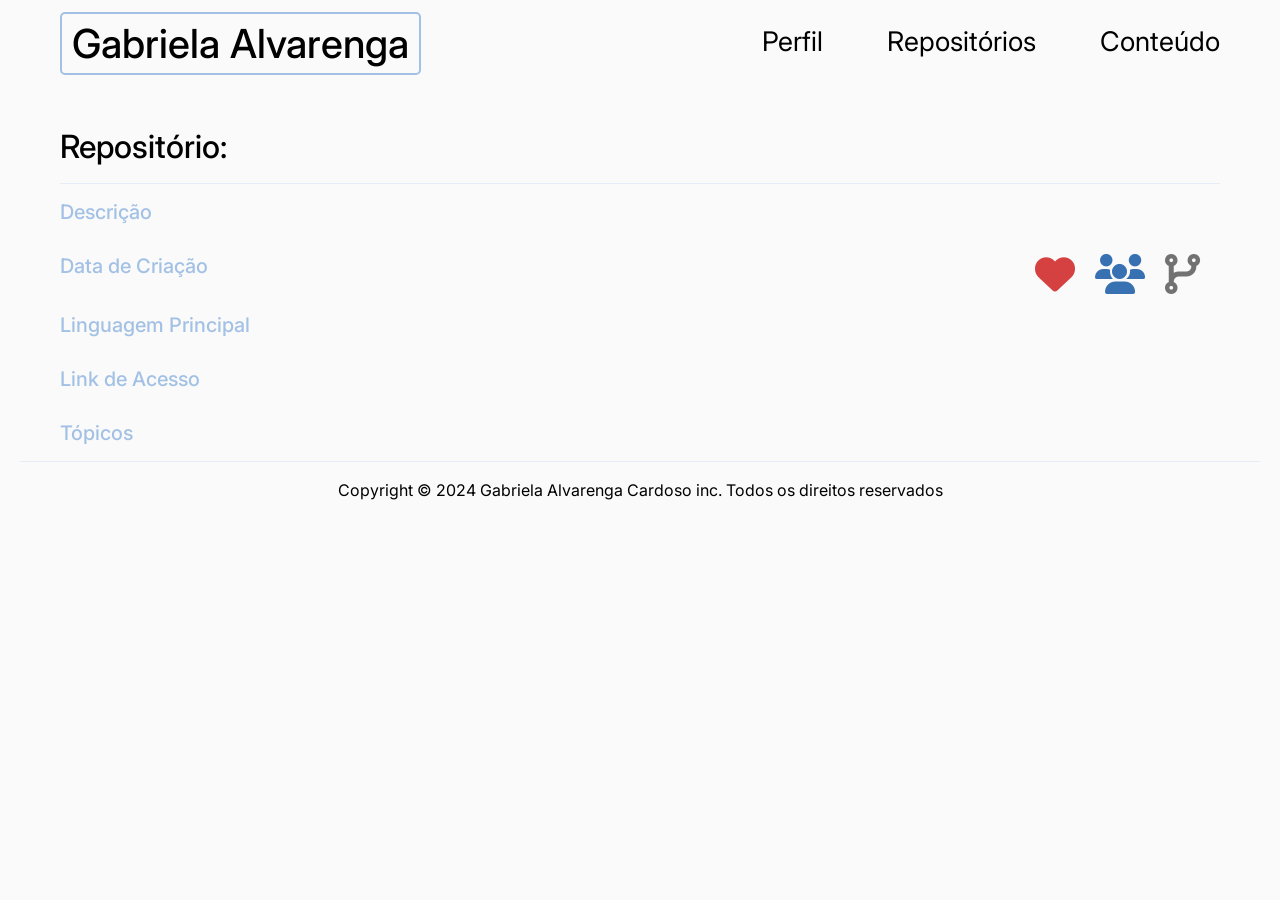
==== public/assets/repo.html @ 18218157 "COMMIT 2" ====
<!DOCTYPE html>
<html lang="pt-br">
<head>
    <meta charset="UTF-8">
    <meta name="viewport" content="width=device-width, initial-scale=1.0">
    <link rel="stylesheet" href="https://cdn.jsdelivr.net/npm/bootstrap@5.2.3/dist/css/bootstrap.min.css">
    <link rel="stylesheet" href="https://cdnjs.cloudflare.com/ajax/libs/font-awesome/6.2.0/css/all.min.css">
    <link rel="stylesheet" href="/public/assets/css/repo.css">
    <title>Detalhes do Repositório</title>
</head>
<body>
    <header class="cabecalho">
        <h1><a href="index.html" class="lg">Gabriela Alvarenga</a></h1>
        <nav class="menu">
            <ul>
                <li><a href="index.html#perfil">Perfil</a></li>
                <li><a href="index.html#repositorios">Repositórios</a></li>
                <li><a href="index.html#conteudo-sugerido">Conteúdo</a></li>
            </ul>
        </nav>
    </header>

    <main class="main">
        <h2 id="repo-name">Repositório: <span id="repo-title"></span></h2>
        <hr>
        <div class="descricao">
            <h3>Descrição</h3>
            <p id="repo-description"></p>
        </div>

        <div class="detalhes">
            <div class="detalhe">
                <h3>Data de Criação</h3>
                <p id="repo-created-at"></p>
            </div>

            <div class="icones">
                <div class="coracao">
                    <i class="fa-solid fa-heart fa-2x"></i>
                    <p id="repo-stargazers"></p>
                </div>

                <div class="compartilhados">
                    <i class="fa-solid fa-users fa-2x"></i>
                    <p id="repo-watchers"></p>
                </div>

                <div class="forks">
                    <i class="fa-solid fa-code-branch fa-2x"></i>
                    <p id="repo-forks"></p>
                </div>
            </div>
        </div>

        <div class="linguagem">
            <h3>Linguagem Principal</h3>
            <p id="repo-language"></p>
        </div>

        <div class="link-acesso">
            <h3>Link de Acesso</h3>
            <p><a id="repo-url" href="#" target="_blank"></a></p>
        </div>

        <div class="topicos">
            <h3>Tópicos</h3>
            <ul id="repo-topics"></ul>
        </div>
    </main>

    <footer class="rodape">
        <hr>
        <p>Copyright &copy; 2024 Gabriela Alvarenga Cardoso inc. Todos os direitos reservados</p>
    </footer>

    <script>
        document.addEventListener('DOMContentLoaded', () => {
            const repoName = getParameterByName('repo');
            if (repoName) {
                const repoDetailsURL = `https://api.github.com/repos/gabialvarenga/${repoName}`;

                fetch(repoDetailsURL)
                    .then(response => response.json())
                    .then(data => {
                        document.getElementById('repo-title').textContent = data.name;
                        document.getElementById('repo-description').textContent = data.description || 'Sem descrição disponível.';
                        document.getElementById('repo-created-at').textContent = new Date(data.created_at).toLocaleDateString('pt-BR');
                        document.getElementById('repo-stargazers').textContent = data.stargazers_count;
                        document.getElementById('repo-watchers').textContent = data.watchers_count;
                        document.getElementById('repo-forks').textContent = data.forks_count;
                        document.getElementById('repo-language').textContent = data.language || 'Não especificada';
                        document.getElementById('repo-url').textContent = 'Ver repositório';
                        document.getElementById('repo-url').href = data.html_url;

                        const topicsList = document.getElementById('repo-topics');
                        data.topics.forEach(topic => {
                            const li = document.createElement('li');
                            li.textContent = topic;
                            topicsList.appendChild(li);
                        });
                    })
                    .catch(error => {
                        console.error('Erro ao carregar detalhes do repositório:', error);
                    });
            } else {
                console.error('Nome do repositório não especificado na URL.');
            }
        });

        function getParameterByName(name, url) {
            if (!url) url = window.location.href;
            name = name.replace(/[\[\]]/g, '\\$&');
            const regex = new RegExp('[?&]' + name + '(=([^&#]*)|&|#|$)'),
                results = regex.exec(url);
            if (!results) return null;
            if (!results[2]) return '';
            return decodeURIComponent(results[2].replace(/\+/g, ' '));
        }
    </script>

    <script src="https://cdn.jsdelivr.net/npm/bootstrap@5.2.3/dist/js/bootstrap.bundle.min.js"></script>
</body>
</html>
---- public/assets/css/repo.css ----
@import url('https://fonts.googleapis.com/css2?family=Inter:wght@100..900&family=Raleway:ital,wght@0,100..900;1,100..900&family=Roboto:ital,wght@0,100;0,300;0,400;0,500;0,700;0,900;1,100;1,300;1,400;1,500;1,700;1,900&display=swap');

/* Configurações gerais */
* {
    padding: 0;
    margin: 0;
    border: 0;
    box-sizing: border-box;
}

html {
    font-size: 1em;
}

body {
    height: 100%;
    background-color: #fafafa;
    font-family: 'Inter', sans-serif;
}

/* Header */
.cabecalho {
    color: #000;
    padding: 20px;
    display: flex;
    justify-content: space-between;
}

.lg {
    color: #000;
    text-decoration: none;
    border: 2px solid rgba(140, 179, 223, 0.801);
    padding: 5px 10px;
    border-radius: 5px;
    margin-left: 40px;
}

.lg:hover,
.lg:active {
    color: rgba(140, 179, 223, 0.801);
}

.menu {
    list-style-type: none;
    display: flex;
    align-items: center;
}

.cabecalho .menu li {
    margin-left: 20px;
    margin-right: 40px;
    font-size: 27px;
}

.cabecalho .menu li a:hover {
    color: rgba(140, 179, 223, 0.801);
}

.cabecalho .menu li a {
    color: #000;
    text-decoration: none;
}

.menu li {
    display: inline-block;
    margin-left: 20px;
}

.menu li a {
    color: #000;
    text-decoration: none;
    vertical-align: middle;
}

/* Main */
.main h2 {
    margin-top: 30px;
    margin-left: 60px;
    color: #000;
}

.main hr {
    margin-left: 60px;
    color: rgba(140, 179, 223, 0.801);
    margin-right: 60px;
}

.descricao h3 {
    color: rgba(140, 179, 223, 0.801);
    margin-left: 60px;
    font-size: 20px;
}

.descricao p {
    margin-left: 60px;
    margin-right: 60px;
    color: #000;
    margin-bottom: 30px;
}

.detalhes {
    display: flex;
    flex-wrap: wrap;
    justify-content: space-between;
}

.detalhe h3 {
    color: rgba(140, 179, 223, 0.801);
    margin-left: 60px;
    font-size: 20px;
}

.detalhe h3~p {
    color: #000;
    margin-left: 60px;
}

.icones {
    display: flex;
    justify-content: flex-end;
    margin-right: 60px;
    font-size: 20px;
}

.coracao i,
.compartilhados i,
.forks i {
    margin-right: 20px;
}

.coracao i {
    color: rgba(201, 3, 3, 0.753);
}

.compartilhados i {
    color: rgba(8, 79, 160, 0.801);
}

.forks i {
    color: rgba(80, 80, 80, 0.801);
}

.coracao i~p,
.compartilhados i~p,
.forks i~p {
    color: #000;
}

.linguagem h3 {
    color: rgba(140, 179, 223, 0.801);
    margin-left: 60px;
    font-size: 20px;
}

.linguagem p {
    color: #000;
    margin-left: 60px;
    font-size: 20px;
    margin-bottom: 30px;
}

.link-acesso p {
    margin-left: 60px;
    font-size: 20px;
    margin-bottom: 30px;
}

.link-acesso h3 {
    color: rgba(140, 179, 223, 0.801);
    margin-left: 60px;
    font-size: 20px;
}

.topicos {
    list-style: none;
}

.topicos h3 {
    color: rgba(140, 179, 223, 0.801);
    margin-left: 60px;
    font-size: 20px;
}

.topicos li {
    display: inline-block;
    margin-right: 10px;
    padding: 5px 10px;
    background-color: #9e978d;
    border-radius: 5px;
}

.li {
    margin-left: 30px;
}

/* Footer */
.rodape p {
    text-align: center;
    color: #000;
}

.rodape hr {
    margin-left: 20px;
    color: rgba(140, 179, 223, 0.801);
    margin-right: 20px;
}

/* Mídia para dispositivos móveis */
@media only screen and (max-width: 768px) {
    .cabecalho {
        flex-direction: column;
        align-items: center;
    }

    .menu {
        margin-top: 20px;
        align-items: center;
    }

    .cabecalho .menu li {
        margin: 6px;
        font-size: 18px;
        margin-left: auto;
        margin-right: 20px;
    }

    .icones {
        font-size: 10px;
    }

    .detalhes,
    .detalhe h3,
    .detalhe h3~p {
        margin-left: 10px;
        margin-right: 20px;
    }

    .main h2,
    .main hr,
    .descricao h3,
    .descricao p,
    .icones,
    .coracao i,
    .compartilhados i,
    .forks i,
    .coracao i~p,
    .compartilhados i~p,
    .forks i~p,
    .linguagem h3,
    .linguagem p,
    .link-acesso p,
    .link-acesso h3,
    .topicos h3 {
        margin-left: 20px;
        margin-right: 20px;
    }

    .link-acesso p,
    .linguagem p {
        font-size: 17px;
    }

    .lg {
        margin-left: 0;
        margin-bottom: 20px;
    }

    .topicos li {
        display: inline-block;
        margin-right: 10px;
        padding: 5px 10px;
        font-size: 10px;
        margin-bottom: 10px;
    }

    .descricao p {
        text-align: justify;
    }
}
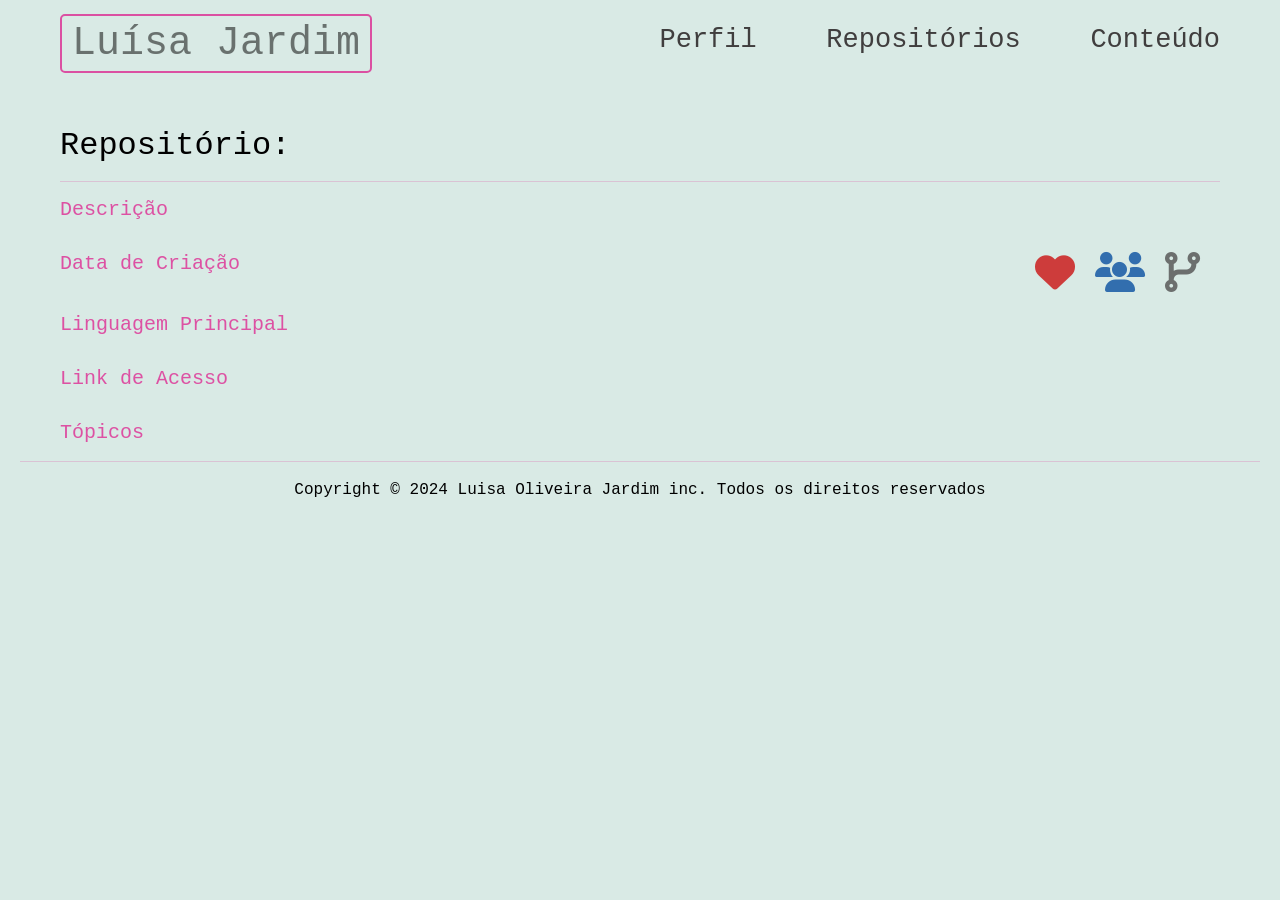
==== commit 98989683: "dando errado" ====
--- a/public/assets/repo.html
+++ b/public/assets/repo.html
@@ -10,7 +10,7 @@
 </head>
 <body>
     <header class="cabecalho">
-        <h1><a href="index.html" class="lg">Gabriela Alvarenga</a></h1>
+        <h1><a href="index.html" class="lg">Luísa Jardim</a></h1>
         <nav class="menu">
             <ul>
                 <li><a href="index.html#perfil">Perfil</a></li>
@@ -70,14 +70,14 @@
 
     <footer class="rodape">
         <hr>
-        <p>Copyright &copy; 2024 Gabriela Alvarenga Cardoso inc. Todos os direitos reservados</p>
+        <p>Copyright &copy; 2024 Luisa Oliveira Jardim inc. Todos os direitos reservados</p>
     </footer>
 
     <script>
         document.addEventListener('DOMContentLoaded', () => {
             const repoName = getParameterByName('repo');
             if (repoName) {
-                const repoDetailsURL = `https://api.github.com/repos/gabialvarenga/${repoName}`;
+                const repoDetailsURL = `https://api.github.com/repos/luisajardim/${repoName}`;
 
                 fetch(repoDetailsURL)
                     .then(response => response.json())
--- a/public/assets/css/repo.css
+++ b/public/assets/css/repo.css
@@ -14,22 +14,22 @@
 
 body {
     height: 100%;
-    background-color: #fafafa;
-    font-family: 'Inter', sans-serif;
+    background-color:  #0a7b5b27;
+    font-family: 'Courier New', Courier, monospace
 }
 
 /* Header */
 .cabecalho {
-    color: #000;
+    color: #000000ce;
     padding: 20px;
     display: flex;
     justify-content: space-between;
 }
 
 .lg {
-    color: #000;
+    color: #00000084;
     text-decoration: none;
-    border: 2px solid rgba(140, 179, 223, 0.801);
+    border: 2px solid rgba(221, 42, 146, 0.801);
     padding: 5px 10px;
     border-radius: 5px;
     margin-left: 40px;
@@ -37,7 +37,7 @@
 
 .lg:hover,
 .lg:active {
-    color: rgba(140, 179, 223, 0.801);
+    color: rgba(221, 42, 146, 0.801);
 }
 
 .menu {
@@ -53,11 +53,11 @@
 }
 
 .cabecalho .menu li a:hover {
-    color: rgba(140, 179, 223, 0.801);
+    color: rgba(221, 42, 146, 0.801);
 }
 
 .cabecalho .menu li a {
-    color: #000;
+    color: #403e3e;
     text-decoration: none;
 }
 
@@ -81,12 +81,12 @@
 
 .main hr {
     margin-left: 60px;
-    color: rgba(140, 179, 223, 0.801);
+    color: rgba(221, 42, 146, 0.801);
     margin-right: 60px;
 }
 
 .descricao h3 {
-    color: rgba(140, 179, 223, 0.801);
+    color: rgba(221, 42, 146, 0.801);
     margin-left: 60px;
     font-size: 20px;
 }
@@ -105,7 +105,7 @@
 }
 
 .detalhe h3 {
-    color: rgba(140, 179, 223, 0.801);
+    color: rgba(221, 42, 146, 0.801);
     margin-left: 60px;
     font-size: 20px;
 }
@@ -147,7 +147,7 @@
 }
 
 .linguagem h3 {
-    color: rgba(140, 179, 223, 0.801);
+    color: rgba(221, 42, 146, 0.801);
     margin-left: 60px;
     font-size: 20px;
 }
@@ -166,7 +166,7 @@
 }
 
 .link-acesso h3 {
-    color: rgba(140, 179, 223, 0.801);
+    color: rgba(221, 42, 146, 0.801);
     margin-left: 60px;
     font-size: 20px;
 }
@@ -176,7 +176,7 @@
 }
 
 .topicos h3 {
-    color: rgba(140, 179, 223, 0.801);
+    color: rgba(221, 42, 146, 0.801);
     margin-left: 60px;
     font-size: 20px;
 }
@@ -201,7 +201,7 @@
 
 .rodape hr {
     margin-left: 20px;
-    color: rgba(140, 179, 223, 0.801);
+    color: rgba(221, 42, 146, 0.801);
     margin-right: 20px;
 }
 
